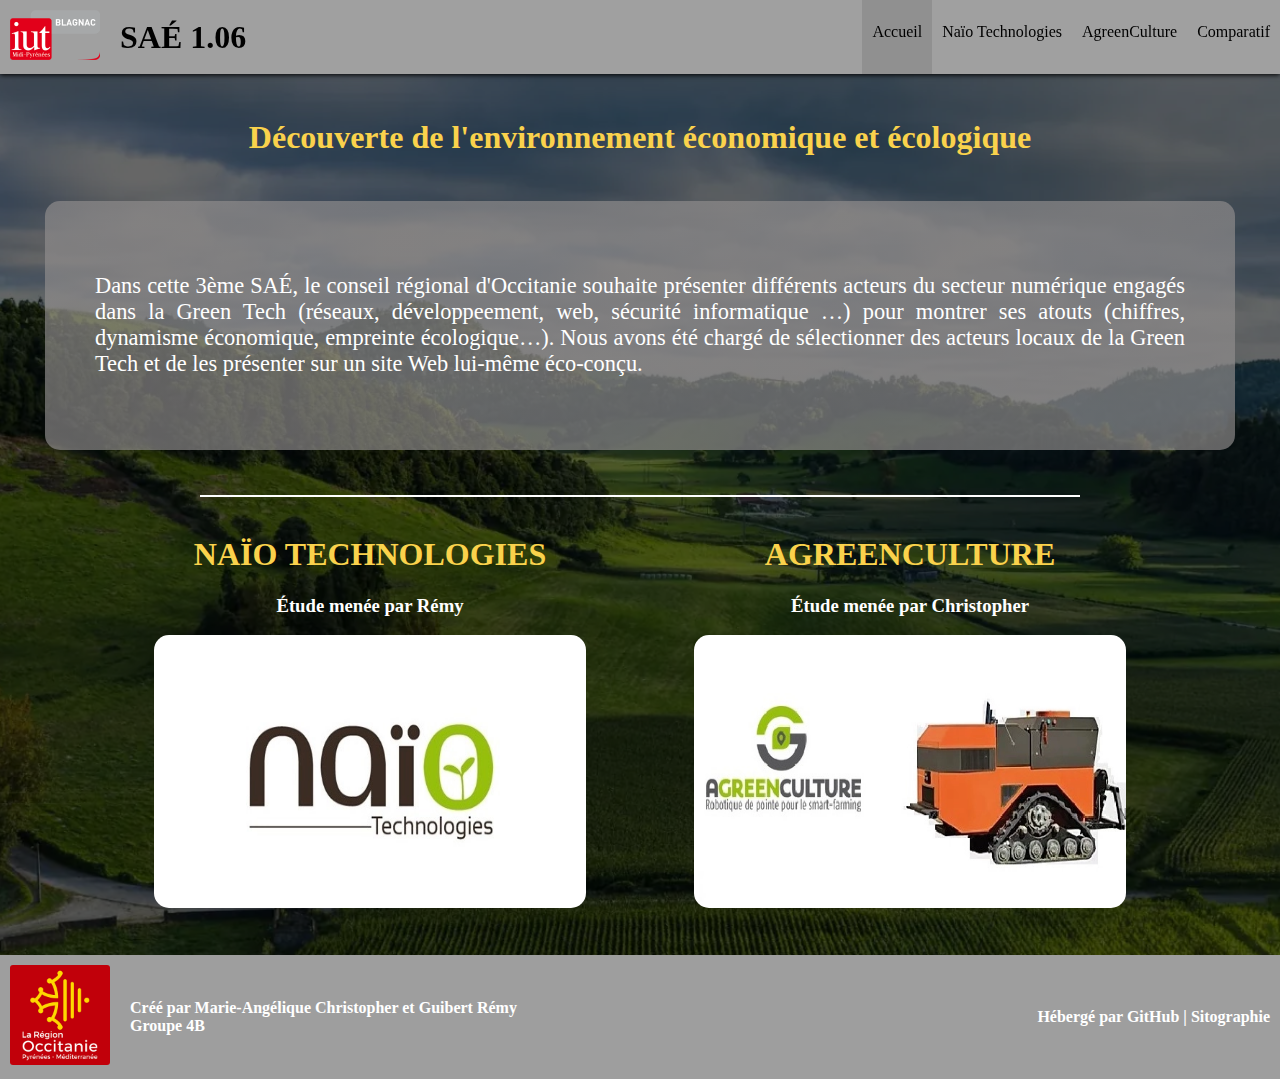
==== index.html @ 4821070e "Initial commit" ====
<!DOCTYPE html>
<html lang="fr">
<head>
	<meta charset="utf-8">
	<meta name="viewport" content="width=device-width">
	<title>SAÉ 1.06</title>
	<link rel="icon" type="image/png" href="img/logo/logo-greentech-small.png">
	<link rel="stylesheet" type="text/css" href="style/style.css">
	<link rel="stylesheet" type="text/css" href="style/index.css">
	<meta property="og:title" content="SAÉ 1.06 - Marie-Angélique et Guibert">
	<meta property="og:description" content="Site web de la SAÉ S1.06 sur deux entreprise de la GreenTech en Occitanie. Par Marie-Angélique Christopher et Guibert Rémy du groupe 4B."/>
	<meta property="theme-color" content="#008000">
</head>

<body id="haut">
	<header>
		<div class="logo">
			<a href="#haut">
				<picture>
					<source srcset="img/logo/logo-iut-blagnac-100w.webp" media="(max-width: 800px)" type="image/webp"/>
					<source srcset="img/logo/logo-iut-blagnac-100w.png" media="(max-width: 800px)" type="image/png"/>
					<source srcset="img/logo/logo-iut-blagnac-200w.webp" media="(min-width: 800px)" type="image/webp"/>
					<source srcset="img/logo/logo-iut-blagnac-200w.png" media="(min-width: 800px)" type="image/png"/>
					<img src="img/logo/logo-iut-blagnac-max.png" width="90" height="50" alt="Logo de l'IUT de Blagnac">
				</picture>
				<h1>SAÉ 1.06</h1>
			</a>
		</div>
		
		<nav>
			<div class="onglets">
				<a class="onglet-actuel" href="index.html">Accueil</a>
				<a href="naio-technologies.html">Naïo Technologies</a>
				<a href="agreenculture.html">AgreenCulture</a>
				<a href="comparatif.html">Comparatif</a>
			</div>
		</nav>
	</header>

	<main class="index">
		<h1 class="titre">Découverte de l'environnement économique et écologique</h1>
		<div class="texte">
			<p>
				Dans cette 3ème SAÉ, le conseil régional d'Occitanie souhaite présenter différents acteurs du secteur numérique engagés dans la Green Tech (réseaux, développeement, web, sécurité informatique …) pour montrer ses atouts (chiffres, dynamisme économique, empreinte écologique…). Nous avons été chargé de sélectionner des acteurs locaux de la Green Tech et de les présenter sur un site Web lui-même éco-conçu.
			</p>
		</div>

		<hr>

		<div class="entreprise">
			<a href="naio-technologies.html">
				<h1>NAÏO TECHNOLOGIES</h1>
				<h3>Étude menée par Rémy</h3>
				<picture>
					<source srcset="img/logo/logo-naio-technologies-max.webp" type="image/webp"/>
					<source srcset="img/logo/logo-naio-technologies-max.png" type="image/png"/>
					<img src="img/logo/logo-naio-technologies-max.png" width="600" height="300" alt="Logo de Naio Technologies">
				</picture>
			</a>
			<a href="agreenculture.html">
				<h1>AGREENCULTURE</h1>
				<h3>Étude menée par Christopher</h3>
				<picture>
					<source srcset="img/logo/logo-agreenculture-max.webp" type="image/webp"/>
					<source srcset="img/logo/logo-agreenculture-max.png" type="image/png"/>
					<img src="img/logo/logo-agreenculture-max.png" width="600" height="300" alt="Logo de AgreenCulture">
				</picture>
			</a>
		
		</div>
	</main>

	<footer>
		<div class="auteurs">
			<a href="https://www.laregion.fr/" target="_blank">
				<picture>
					<source srcset="img/logo/logo-occitanie-100w.webp" media="(max-width: 800px)" type="image/webp"/>
					<source srcset="img/logo/logo-occitanie-100w.png" media="(max-width: 800px)" type="image/png"/>
					<source srcset="img/logo/logo-occitanie-300w.webp" media="(min-width: 800px)" type="image/webp"/>
					<source srcset="img/logo/logo-occitanie-300w.png" media="(min-width: 800px)" type="image/png"/>
					<img src="img/logo/logo-occitanie-600w.png" width="100" height="100" alt="Logo de la région Occitanie">
				</picture>
			</a>
			<h1>Créé par Marie-Angélique Christopher et Guibert Rémy<br>Groupe 4B</h1>
		</div>
		
		<div class="hebergeur">
			<h1>Hébergé par <a href="https://pages.github.com/" target="_blank">GitHub</a> | <a href="sitographie.html">Sitographie</a></h1>
		</div>
	</footer>
</body>
</html>
---- style/style.css ----
/* Entête */
header {
	display: flex;
	flex-wrap: wrap;
	justify-content: space-between;
	min-width: 800px;
	position: sticky;
	top: 0;
	background-color: #A0A0A0;
	box-shadow: 0 1px 5px black;
	z-index: 1;
}

/* Logo dans le nav */
.logo a {
	text-decoration: none;
	color: black;
}
.logo a, nav, .onglets {
	display: flex;
}
.logo img {
	margin: 10px;
}
.logo h1 {
	margin: auto 10px;
}

/* Onglets */
.onglets a, #chapitres a {
	transition: .5s;
	text-decoration: none;
	color: black;
	padding: 22.5px 10px;
}
.onglets a:hover, #chapitres a:hover {
	background-color: #B0B0B0;
}

/* L'onglet actuel est différencié dse autres */
a.onglet-actuel {
	background-color: #909090;
}
a.onglet-actuel:hover {
	background-color: #787878;
}

/* Liste des chapitres */
#chapitres {
	position: absolute;
	top: -85px;
	right: 0;
	opacity: 0;
	background-color: #777575;
	/*background-color: #A0A0A0;*/
	transition: 0.5s;
	display: flex;
	box-shadow: 0 1px 3px black;
}
#chapitres a {
	padding: 10px;
	text-align: center;
	border: 1px grey solid;
}
#chapitres a:hover {
	background-color: grey;
}
#chapitre {
	cursor: pointer;
	user-select: none;
}


/* Pied de page */
footer {
	color: #fff;
	background-color: #9E9E9E;
	align-items: center;
	display: flex;
	flex-wrap: wrap;
	justify-content: space-between;
}
footer img {
	margin: 10px;
	border-radius: 3%;
}
.auteurs {
	display: flex;
	align-items: center;
}
.hebergeur a {
	text-decoration: none;
	color: #fff;
}
.hebergeur a:hover {
	text-decoration: underline;
	color: #DADADA;	
}



/* Style ordinateur */
@media screen and (min-width: 800px) {
	/* Pied de page */
	footer h1 {
		font-size: 1em;
		margin: 10px;
	}
}



/* Style mobile */
@media screen and (max-width: 800px) {
	/* Pied de page */
	footer {
		flex-flow: column;
		padding-bottom: 20px;
	}
	footer h1 {
		font-size: 0.87em;
		margin: 5px;
	}
	.hebergeur, .auteurs {
		font-size: 1.5em;
	}
}
---- style/index.css ----
/* Style ordinateur */
@media screen and (min-width: 800px) {
	body {
		min-width: 800px;
		max-width: 2500px;
	}

	/* Titre */
	hr {
		margin: 5vh 200px 2vh 200px;
	}
	.titre {
		font-size: 2em;
	}
	.texte {
		font-size: 1.4em;
		padding: 50px;
	}
	.entreprise {
		margin: 0 100px;
		margin-bottom: 100px;
		display: flex;
		justify-content: space-between;
	}
	.entreprise a {
		width: 50%;
	}
	.entreprise img {
		width: 80%;
		height: 80%;
	}


	/* Comparatif */
	.comparatif {
		font-size: 1.15em;
	}
	#agreen, #naio, #conclusion {
		padding: 5vh 2.5vw;
	}
	.comparatif p {
		margin: 0 2.5vw;
	}



	/* Sitographie */
	.sitographie {
		padding: 30px;
	}
}





/* Style mobile */
@media screen and (max-width: 800px) {
	body {
		min-width: 800px;
	}


	/* Index */
	hr {
		margin: 5vh;
	}
	.titre {
		font-size: 1.5em;
	}
	.texte {
		padding: 5vh;
		font-size: 1.3em;
	}


	/* Comparatif */
	.comparatif {
		font-size: 1.5em;
	}
	#agreen, #naio, #conclusion {
		padding: 5vh 5vw;
	}


	/* Sitographie */
	.sitographie {
		padding: 3vw;
		font-size: 1.5em;
	}
}





/* Style partagé */
html {
	scroll-behavior: smooth;
}
body {
	margin: auto;
	font-family: 'Noto Serif';
	background: linear-gradient(rgba(0, 0, 0, 0.6), rgba(0, 0, 0, 0.6)), url(../img/fonds/fond-vert.webp);
	background-size: cover;
	background-position: center;
	color: #fff;
}


/* Index */
hr {
	border: 1px solid #fff;
}
main.index {
	text-align: center;
	margin-bottom: 50px;
}
.titre {
	margin: 5vh;
}
.titre, .entreprise h1 {
	color: #FAD24C;
}
.texte {
	margin: 5vh;
	background: linear-gradient(#918E8EAA, #918E8EAA);
	border-radius: 15px;
}
.texte p {
	text-align: justify;
}
.entreprise a {
	color: #fff;
	text-decoration: none;
}
.entreprise img {
	border-radius: 15px;
}


/* Comparatif */
.comparaison {
	display: flex;
	justify-content: space-between;
	margin: 0 5vw;
}
#naio, #agreen {
	width: 50%;
}
#agreen {
	margin-right: 2.5vw;
}
.comparatif h1, .comparatif h2, .comparatif h3, .comparatif h4 {
	color: #FAD24C;
	text-align: center;
}
.comparatif h1 {
	padding: 2.5vh;
}
.comparatif h3 {
	padding-top: 20px;
}
.comparatif h4 {
	padding-top: 10px;
}
.comparatif p {
	text-align: justify;
}
#agreen, #naio, #conclusion {
	background: linear-gradient(#918E8EBB, #918E8EBB);
	border-radius: 15px;
}
#agreen h2, #naio h2 {
	margin: 0;
}
#conclusion {
	margin: 5vh 5vw;
}
#conclusion h1 {
	padding: 0;
}
#conclusion p {
	padding: 20px;
}


/* Sitographie */
.sitographie {
	margin: 0;
	text-align: left;
	color: #fff;
}
.sitographie h1 {
	padding: 20px 0;
	color: #FAD24C;
}
.sitographie a {
	color: #fff;
}
.sitographie a:hover {
	text-decoration: none;
	color: #fff;
}
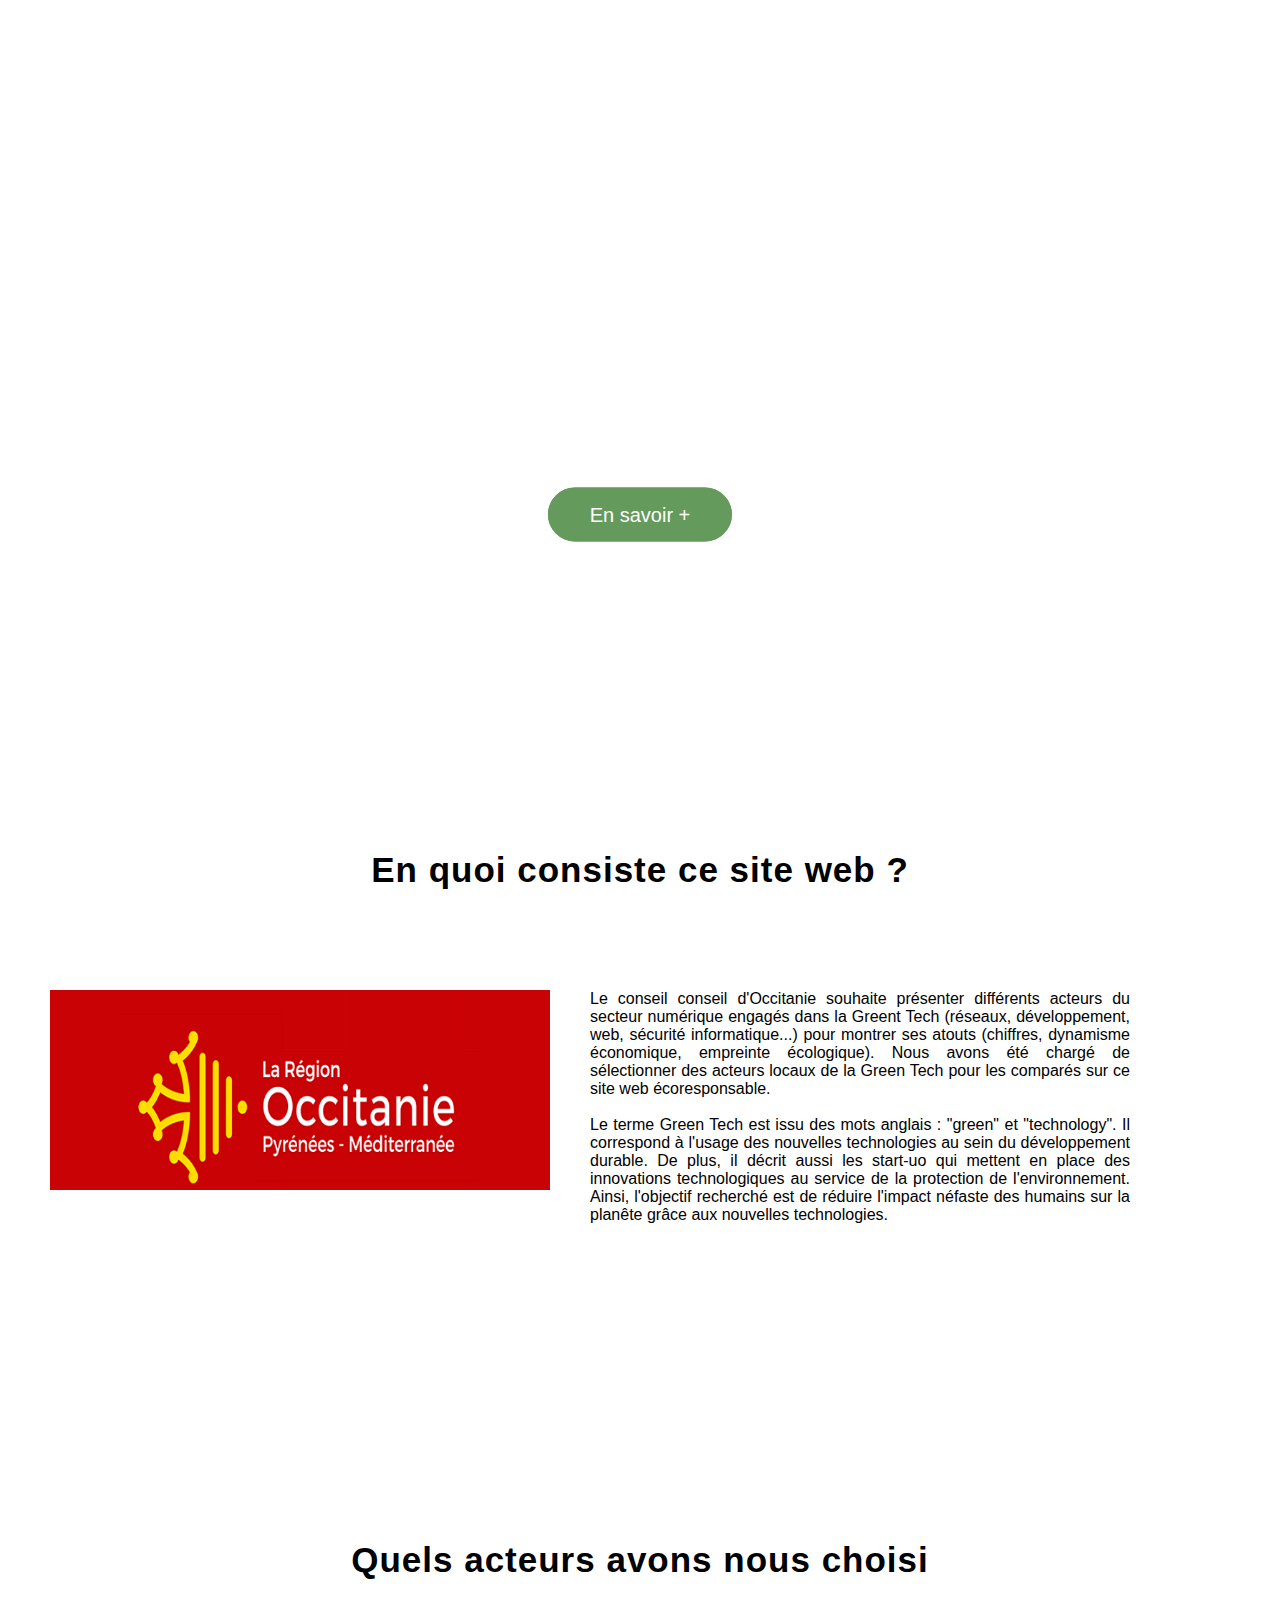
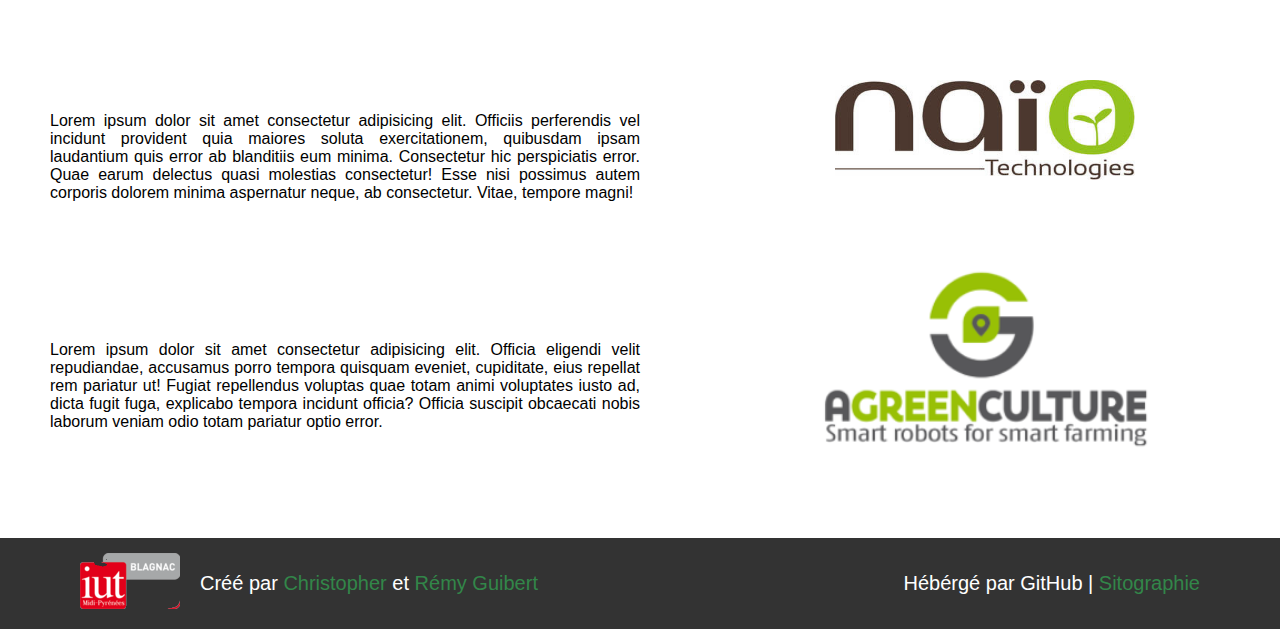
==== commit b38f390f: "Ajout nouveau site" ====
--- a/index.html
+++ b/index.html
@@ -1,92 +1,99 @@
 <!DOCTYPE html>
 <html lang="fr">
 <head>
-	<meta charset="utf-8">
-	<meta name="viewport" content="width=device-width">
-	<title>SAÉ 1.06</title>
-	<link rel="icon" type="image/png" href="img/logo/logo-greentech-small.png">
-	<link rel="stylesheet" type="text/css" href="style/style.css">
-	<link rel="stylesheet" type="text/css" href="style/index.css">
-	<meta property="og:title" content="SAÉ 1.06 - Marie-Angélique et Guibert">
-	<meta property="og:description" content="Site web de la SAÉ S1.06 sur deux entreprise de la GreenTech en Occitanie. Par Marie-Angélique Christopher et Guibert Rémy du groupe 4B."/>
-	<meta property="theme-color" content="#008000">
+    <meta charset="UTF-8">
+    <meta http-equiv="X-UA-Compatible" content="IE=edge">
+    <meta name="viewport" content="width=device-width, initial-scale=1.0">
+    <title>SAÉ 1.06 - Découverte de l'environnement économique et écologique</title>
+    <link rel="stylesheet" href="styles.css">
 </head>
+<body>
+    
+  
+        
+        <header>
+            <video autoplay loop muted plays-inline class="bg-video"><source src="img/bg-video.mp4" type="video/mp4"></video>
+            <nav>
+                <div class="navlogo">SAÉ 1.06 - Groupe 4B02</div>
+                <div class="navbar">
+                    <ul>
+                        <li><a href="#">Accueil</a></li>
+                        <li><a href="#">Naïo Technologies</a></li>
+                        <li><a href="#">Agreenculture</a></li>
+                        <li><a href="#">Comparatif</a></li>
+                        <li><a href="#">À propos</a></li>
+                    </ul>
+                </div>
+            </nav>
+    
+            <div class="header-content">
+                <h1>Découverte de l'environnement<br>économique et écologique</h1>
+                <a href="#content">En savoir +</a>
+            </div>
+        </header>
 
-<body id="haut">
-	<header>
-		<div class="logo">
-			<a href="#haut">
-				<picture>
-					<source srcset="img/logo/logo-iut-blagnac-100w.webp" media="(max-width: 800px)" type="image/webp"/>
-					<source srcset="img/logo/logo-iut-blagnac-100w.png" media="(max-width: 800px)" type="image/png"/>
-					<source srcset="img/logo/logo-iut-blagnac-200w.webp" media="(min-width: 800px)" type="image/webp"/>
-					<source srcset="img/logo/logo-iut-blagnac-200w.png" media="(min-width: 800px)" type="image/png"/>
-					<img src="img/logo/logo-iut-blagnac-max.png" width="90" height="50" alt="Logo de l'IUT de Blagnac">
-				</picture>
-				<h1>SAÉ 1.06</h1>
-			</a>
-		</div>
-		
-		<nav>
-			<div class="onglets">
-				<a class="onglet-actuel" href="index.html">Accueil</a>
-				<a href="naio-technologies.html">Naïo Technologies</a>
-				<a href="agreenculture.html">AgreenCulture</a>
-				<a href="comparatif.html">Comparatif</a>
-			</div>
-		</nav>
-	</header>
+        <main>
 
-	<main class="index">
-		<h1 class="titre">Découverte de l'environnement économique et écologique</h1>
-		<div class="texte">
-			<p>
-				Dans cette 3ème SAÉ, le conseil régional d'Occitanie souhaite présenter différents acteurs du secteur numérique engagés dans la Green Tech (réseaux, développeement, web, sécurité informatique …) pour montrer ses atouts (chiffres, dynamisme économique, empreinte écologique…). Nous avons été chargé de sélectionner des acteurs locaux de la Green Tech et de les présenter sur un site Web lui-même éco-conçu.
-			</p>
-		</div>
+            <div class="content" id="content">
+                <div class="presentation">
+                    <div class="title">En quoi consiste ce site web ?</div> 
+    
+                    <div class="presentation-content">
+    
+                        <div class="logo"><a href="img/logo-occitanie.png"><img src="img/logo-occitanie.png" alt="logo de l'occitanie" width="500px" height="200px" title="Cliquez pour agrandir"></a></div>
+    
+                        <div class="texte">Le conseil conseil d'Occitanie souhaite présenter différents acteurs du secteur numérique
+                            engagés dans la Greent Tech (réseaux, développement, web, sécurité informatique...) pour montrer ses atouts
+                            (chiffres, dynamisme économique, empreinte écologique).
+                            Nous avons été chargé de sélectionner des acteurs locaux de la Green Tech pour les comparés sur ce site web écoresponsable.
+                            <br><br>Le terme Green Tech est issu des mots anglais : "green" et "technology". Il correspond à l'usage des nouvelles technologies au sein du développement durable.
+                            De plus, il décrit aussi les start-uo qui mettent en place des innovations technologiques au service de la protection de l'environnement.
+                            Ainsi, l'objectif recherché est de réduire l'impact néfaste des humains sur la planête grâce aux nouvelles technologies.
+                        </div>
+                    </div>
+                </div>
+    
+                <div class="entreprise">
+                    <div class="title">Quels acteurs avons nous choisi</div>
+                    <div class="entreprise-content">
+    
+                        <div class="entreprise-row naio">
+                            <div class="entreprise-texte ">
+                                Lorem ipsum dolor sit amet consectetur adipisicing elit. Officiis perferendis vel incidunt provident quia maiores soluta exercitationem, quibusdam ipsam laudantium quis error ab blanditiis eum minima. Consectetur hic perspiciatis error. Quae earum delectus quasi molestias consectetur! Esse nisi possimus autem corporis dolorem minima aspernatur neque, ab consectetur. Vitae, tempore magni!
+                            </div>
+                            
+                            <div class="entreprise-img ">
+                                <img src="img/logo-naio.jpg" alt="" height="100px" width="300px">
+                            </div>
+                        </div>
+    
+                        <div class="entreprise-row agreen">
+                            <div class="entreprise-texte">
+                                Lorem ipsum dolor sit amet consectetur adipisicing elit. Officia eligendi velit repudiandae, accusamus porro tempora quisquam eveniet, cupiditate, eius repellat rem pariatur ut! Fugiat repellendus voluptas quae totam animi voluptates iusto ad, dicta fugit fuga, explicabo tempora incidunt officia? Officia suscipit obcaecati nobis laborum veniam odio totam pariatur optio error.
+                            </div>
+                            <div class="entreprise-img">
+                                <img src="img/logo-agreen.png" alt="" height="250px" width="500px">
+                            </div>
+                        </div>
+                    </div>
+                </div>
+    
+            </div>
+        </main>
+        
+        <footer>
+            <div class="gauche">
+                <div class="footer-logo">
+                    <a href="#"><img src="img/logo-iut.png" alt="logo de l'iut'"></a>
+                </div>
+                <div class="gauche-texte">
+                    Créé par <a href="#">Christopher</a> et <a href="#">Rémy Guibert</a>
+                </div>
+               
+            </div>
+            <div class="doite">Hébérgé par GitHub | <a href="#">Sitographie</a></div>
+        </footer>
 
-		<hr>
-
-		<div class="entreprise">
-			<a href="naio-technologies.html">
-				<h1>NAÏO TECHNOLOGIES</h1>
-				<h3>Étude menée par Rémy</h3>
-				<picture>
-					<source srcset="img/logo/logo-naio-technologies-max.webp" type="image/webp"/>
-					<source srcset="img/logo/logo-naio-technologies-max.png" type="image/png"/>
-					<img src="img/logo/logo-naio-technologies-max.png" width="600" height="300" alt="Logo de Naio Technologies">
-				</picture>
-			</a>
-			<a href="agreenculture.html">
-				<h1>AGREENCULTURE</h1>
-				<h3>Étude menée par Christopher</h3>
-				<picture>
-					<source srcset="img/logo/logo-agreenculture-max.webp" type="image/webp"/>
-					<source srcset="img/logo/logo-agreenculture-max.png" type="image/png"/>
-					<img src="img/logo/logo-agreenculture-max.png" width="600" height="300" alt="Logo de AgreenCulture">
-				</picture>
-			</a>
-		
-		</div>
-	</main>
-
-	<footer>
-		<div class="auteurs">
-			<a href="https://www.laregion.fr/" target="_blank">
-				<picture>
-					<source srcset="img/logo/logo-occitanie-100w.webp" media="(max-width: 800px)" type="image/webp"/>
-					<source srcset="img/logo/logo-occitanie-100w.png" media="(max-width: 800px)" type="image/png"/>
-					<source srcset="img/logo/logo-occitanie-300w.webp" media="(min-width: 800px)" type="image/webp"/>
-					<source srcset="img/logo/logo-occitanie-300w.png" media="(min-width: 800px)" type="image/png"/>
-					<img src="img/logo/logo-occitanie-600w.png" width="100" height="100" alt="Logo de la région Occitanie">
-				</picture>
-			</a>
-			<h1>Créé par Marie-Angélique Christopher et Guibert Rémy<br>Groupe 4B</h1>
-		</div>
-		
-		<div class="hebergeur">
-			<h1>Hébergé par <a href="https://pages.github.com/" target="_blank">GitHub</a> | <a href="sitographie.html">Sitographie</a></h1>
-		</div>
-	</footer>
+    <script src="script.js"></script>
 </body>
-</html>
+</html>--- a/styles.css
+++ b/styles.css
@@ -0,0 +1,225 @@
+*{
+    margin: 0;
+    padding: 0;
+    list-style: none;
+    text-decoration: none;
+    font-family: 'Poppins', sans-serif;
+}
+
+html{
+    scroll-behavior: smooth;
+}
+
+
+nav{
+    position: fixed;
+    top: 0;
+    display: flex;
+    /* justify-content: space-between; */
+    padding: 40px 100px;
+    align-items: center;
+    z-index: 2;
+    width: 100%;
+    transition: .6s;
+}
+
+nav.sticky{
+    background-color: #328649;
+    padding: 20px 100px;
+}
+
+.navlogo{
+    color: #fff;
+    font-size: 1.6em;
+    font-weight: 600;
+    letter-spacing: 2px;
+    margin-right: 180px;
+}
+
+.navbar ul li{
+    
+    display: inline-block;
+    margin-right: 30px;
+    font-size: 18px;
+}
+.navbar a{
+    color: #fff;
+    font-weight: 700;
+}
+
+.header-content {
+    text-align: center;
+    position: absolute; 
+    top: 50%; left: 50%; 
+    transform: translate(-50%, -50%);
+}
+.header-content h1{
+    color: #fff;
+    font-size: 40px;
+    margin-bottom: 40px;
+    
+}
+.header-content a{
+    color: #fff;
+    position: relative;
+    font-size: 20px;
+    border: 2px solid #649A5B;
+    padding: 14px 40px;
+    background-color: #649A5B;
+    border-radius: 50px ;
+    transition: .6s all ease;
+}
+.header-content a:hover{
+    background-color: transparent;
+    color: #649A5B;
+    transition: .6s all ease;
+}
+.bg-video{
+    position: absolute;
+    right: 0;
+    bottom: 0;
+    /* z-index: 0; */
+}
+
+.content{
+    margin-top: 750px;
+    /* height: 100vh; */
+}
+
+.content .title{
+    padding-top: 100px;
+    font-size: 35px;
+    font-weight: 600;
+    letter-spacing: 1px;
+    margin-bottom: 100px;
+    text-align: center;
+}
+.logo{
+    width: 50%;
+    height: 50vh;
+    margin-left: 50px;
+   
+}
+
+.texte{
+    width: 50%;
+    height: 50vh;
+    text-align: justify;
+    margin-right: 150px;
+
+}
+
+.presentation-content{
+    display: flex;
+    align-items: center;
+}
+
+
+.entreprise-img{
+margin-bottom: 50px;
+
+width: 50%;
+text-align: center;
+
+
+}
+.entreprise-texte{
+  width: 50%;
+  padding-right: 50px;
+  margin-left: 50px;
+  text-align: justify;
+}
+  .entreprise-row{
+    display: flex;
+    align-items: center;
+}
+
+footer{
+    background-color: #333;
+    display: flex;
+    justify-content: space-between;
+    align-items: center;
+    color: #fff;
+    padding: 15px 80px;
+    font-size: 20px;
+}
+
+footer .gauche{
+    display: flex;
+    align-items: center;
+}
+
+footer .gauche img{
+    margin-right: 20px;
+}
+footer a{
+    color: #328649;
+}
+
+footer a:hover{
+    text-decoration: underline;
+}
+
+
+@media only screen and (min-device-width: 1031px) and (max-device-width: 1210px){
+    .navlogo{
+        margin-right: 70px;
+    }
+
+    .navbar ul li{
+        margin-right: 10px;
+    }
+
+    .header-content h1{
+        font-size: 32px;
+    }
+}
+
+@media only screen and (min-device-width: 1000px) and (max-device-width: 1030px){
+    .navlogo{
+        font-size: 23px;
+        margin-right: 80px;
+    }
+
+    .navbar ul li{
+        font-size: 17px;
+        margin-right: 13px;
+    }
+
+    .header-content h1{
+        font-size: 33px;
+    }
+}
+
+@media only screen and (min-device-width: 950px) and (max-device-width: 1000px){
+    .navlogo{
+        font-size: 20px;
+        margin-right: 80px;
+    }
+
+    .navbar ul li{
+        font-size: 16px;
+        margin-right: 13px;
+    
+    }
+
+    .header-content h1{
+        font-size: 30px;
+    }
+    
+}
+
+
+@media (max-width: 950px){
+    .navlogo{
+        font-size: 20px;
+        margin-right: 100px;
+        
+    }
+
+    .navbar ul li{
+        display: none;
+    }
+
+   
+}
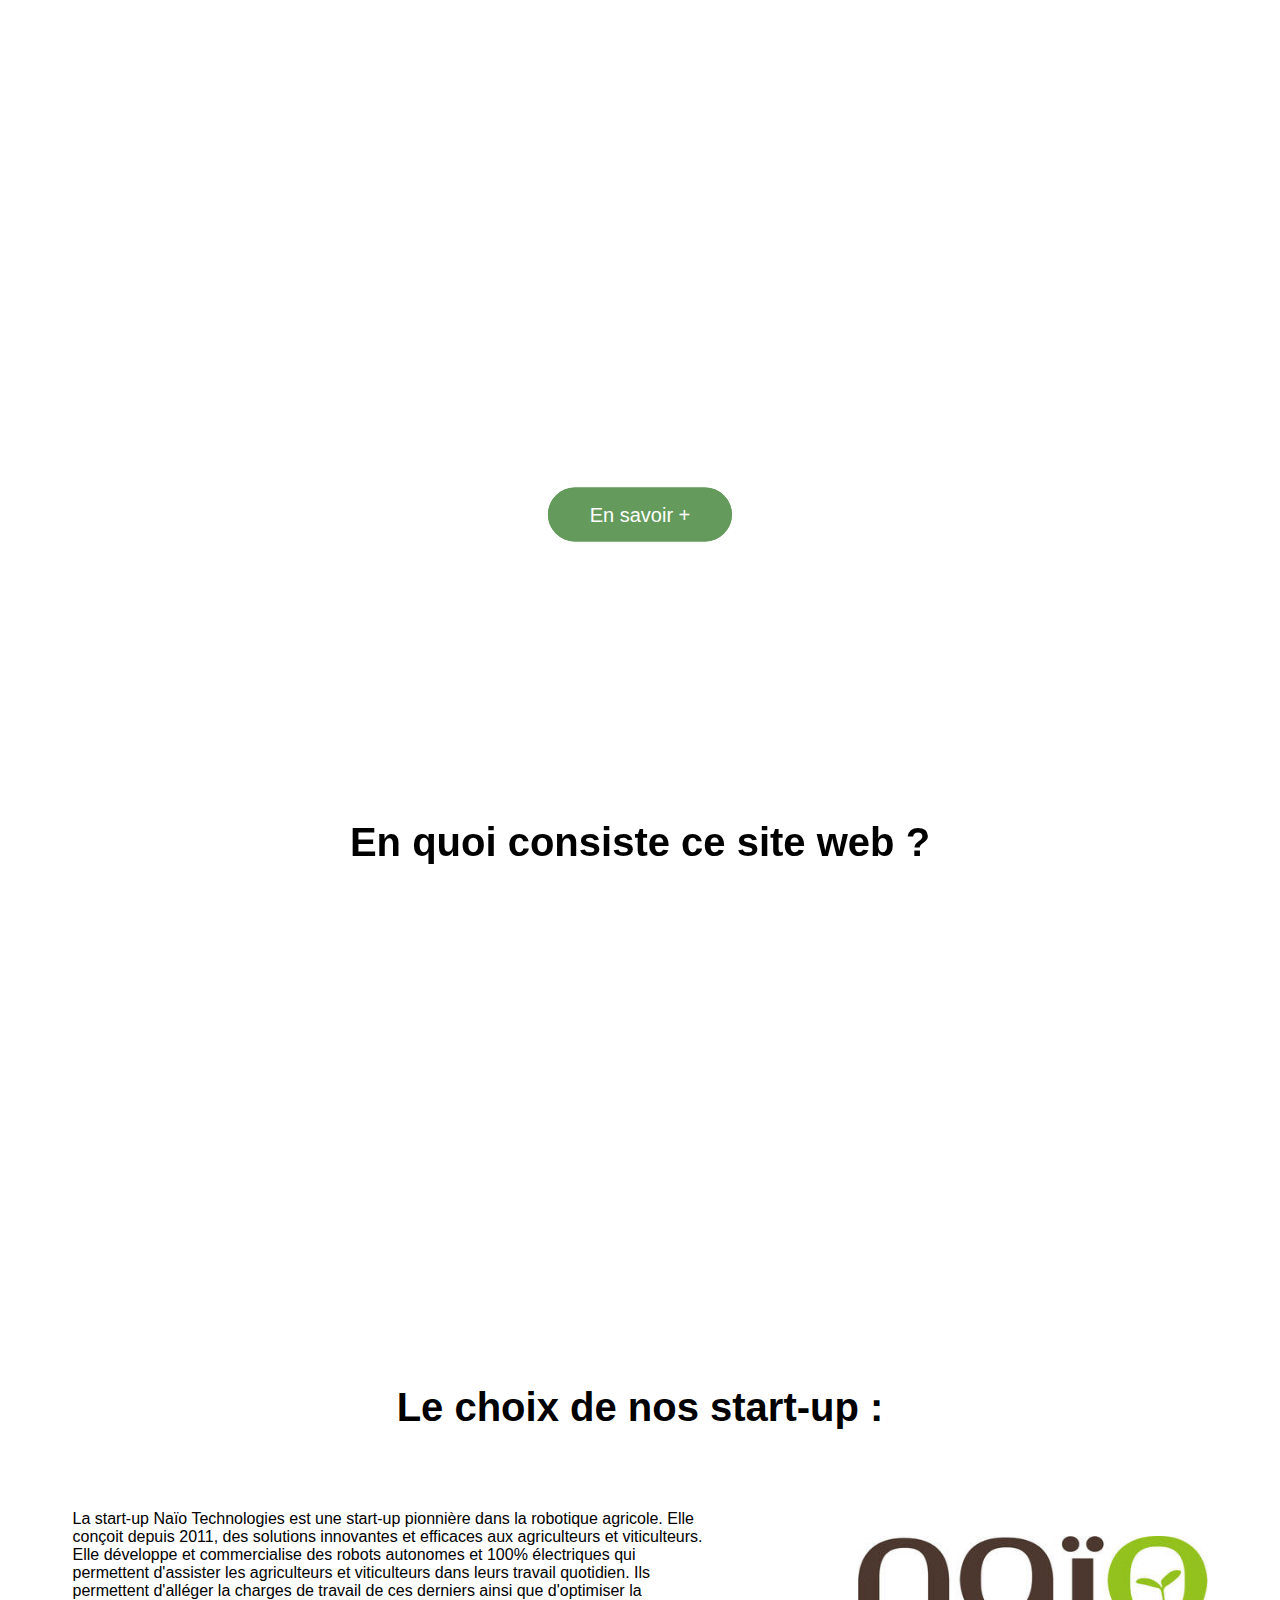
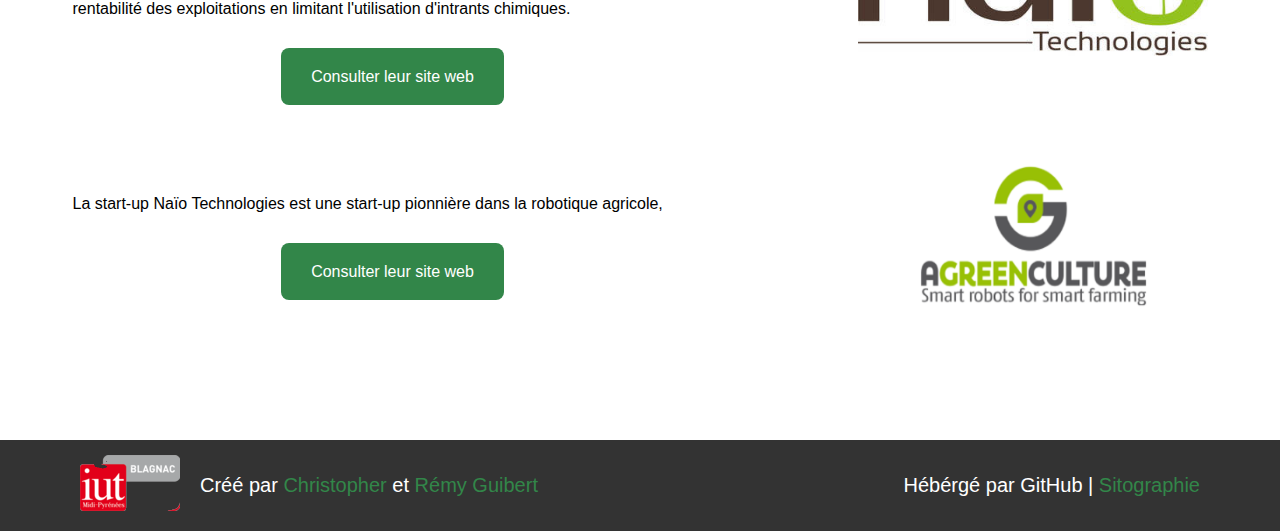
==== commit 6970c131: "Ajout des fichiers" ====
--- a/index.html
+++ b/index.html
@@ -5,6 +5,8 @@
     <meta http-equiv="X-UA-Compatible" content="IE=edge">
     <meta name="viewport" content="width=device-width, initial-scale=1.0">
     <title>SAÉ 1.06 - Découverte de l'environnement économique et écologique</title>
+    <link rel="stylesheet" href="https://cdnjs.cloudflare.com/ajax/libs/font-awesome/6.1.1/css/all.min.css" integrity="sha512-KfkfwYDsLkIlwQp6LFnl8zNdLGxu9YAA1QvwINks4PhcElQSvqcyVLLD9aMhXd13uQjoXtEKNosOWaZqXgel0g==" crossorigin="anonymous" referrerpolicy="no-referrer" />
+    <link href="https://unpkg.com/aos@2.3.1/dist/aos.css" rel="stylesheet">
     <link rel="stylesheet" href="styles.css">
 </head>
 <body>
@@ -17,23 +19,99 @@
                 <div class="navlogo">SAÉ 1.06 - Groupe 4B02</div>
                 <div class="navbar">
                     <ul>
-                        <li><a href="#">Accueil</a></li>
-                        <li><a href="#">Naïo Technologies</a></li>
+                        <li><a href="index.html">Accueil</a></li>
+                        <li><a href="naio.html">Naïo Technologies</a></li>
                         <li><a href="#">Agreenculture</a></li>
                         <li><a href="#">Comparatif</a></li>
-                        <li><a href="#">À propos</a></li>
+                        <li><a href="src/contact.html">À propos</a></li>
                     </ul>
                 </div>
             </nav>
     
             <div class="header-content">
                 <h1>Découverte de l'environnement<br>économique et écologique</h1>
-                <a href="#content">En savoir +</a>
+                <a href="#presentation">En savoir +</a>
             </div>
         </header>
 
         <main>
 
+            <button class="btn-scroll" id="btn-scroll">
+                <i class="fa-solid fa-arrow-up"></i>
+            </button>
+
+            <div class="presentation" id="presentation">
+                <div class="title aos-item" data-aos="zoom-in">
+                    En quoi consiste ce site web ?
+                </div>
+                <div class="presentation-content" id="presentation">
+
+                    <div class="presentation-img" class="title aos-item" data-aos="flip-left" data-aos-delay="50" data-aos-duration="2000" data-aos-once="false">
+                        <img src="img/logo-occitanie.png" alt="logo occitanie" width="450px" height="200px">
+                    </div>
+                    <div class="presentation-texte" data-aos="fade-left" data-aos-delay="300" data-aos-duration="2000" data-aos-once="false">
+                        <p>
+                            Le conseil conseil d'Occitanie souhaite présenter différents acteurs du secteur numérique
+                            engagés dans la Greent Tech (réseaux, développement, web, sécurité informatique...) pour montrer ses atouts
+                            (chiffres, dynamisme économique, empreinte écologique).
+                            Nous avons été chargé de sélectionner des acteurs locaux de la Green Tech pour les comparés sur ce site web écoresponsable.
+                            <br><br>Le terme Green Tech est issu des mots anglais : "green" et "technology". Il correspond à l'usage des nouvelles technologies au sein du développement durable.
+                            De plus, il décrit aussi les start-uo qui mettent en place des innovations technologiques au service de la protection de l'environnement.
+                            Ainsi, l'objectif recherché est de réduire l'impact néfaste des humains sur la planête grâce aux nouvelles technologies.
+                        </p>
+                    </div>
+                </div>
+                
+            </div>
+
+            <div class="entreprise">
+                <div class="title">Le choix de nos start-up : </div>
+
+                <div class="naio">
+                    <div class="entreprise-content">
+                  
+                        <div class="entreprise-texte">
+                            La start-up Naïo Technologies est une start-up pionnière dans la robotique agricole. 
+                            Elle conçoit depuis 2011, des solutions innovantes et efficaces aux agriculteurs et viticulteurs. Elle développe et commercialise des
+                            robots autonomes et 100% électriques qui permettent d'assister les agriculteurs et viticulteurs dans leurs travail quotidien.
+                            Ils permettent d'alléger la charges de travail de ces derniers ainsi que d'optimiser la rentabilité des exploitations en limitant l'utilisation 
+                            d'intrants chimiques.<br>
+
+                            <div class="entreprise-lien">
+                                <a href="https://www.naio-technologies.com" target="_blank">Consulter leur site web</a>
+                            </div>
+                        
+                        </div>
+
+                        <div class="entreprise-img">    
+                            <img src="img/logo-naio.jpg" alt="logo naïo technologies" width="350px" height="120px">
+                        </div>
+        
+                </div>
+
+                <div class="agreen">
+                    <div class="entreprise-content">
+                  
+                        <div class="entreprise-texte">
+                            La start-up Naïo Technologies est une start-up pionnière dans la robotique agricole, <br>
+
+                            <div class="entreprise-lien">
+                                <a href="https://www.naio-technologies.com" target="_blank">Consulter leur site web</a>
+                            </div>
+                        </div>
+
+                        <div class="entreprise-img">    
+                            <img src="img/logo-agreen.png" alt="logo naïo technologies" width="350px" height="200px">
+                        </div>
+        
+                </div>
+                </div>
+            </div>
+
+            <!-- <button class="btn-scroll" id="btn-scroll">
+                <i class="fa-solid fa-arrow-up"></i>
+            </button>
+            
             <div class="content" id="content">
                 <div class="presentation">
                     <div class="title">En quoi consiste ce site web ?</div> 
@@ -42,7 +120,8 @@
     
                         <div class="logo"><a href="img/logo-occitanie.png"><img src="img/logo-occitanie.png" alt="logo de l'occitanie" width="500px" height="200px" title="Cliquez pour agrandir"></a></div>
     
-                        <div class="texte">Le conseil conseil d'Occitanie souhaite présenter différents acteurs du secteur numérique
+                        <div class="texte">
+                            Le conseil conseil d'Occitanie souhaite présenter différents acteurs du secteur numérique
                             engagés dans la Greent Tech (réseaux, développement, web, sécurité informatique...) pour montrer ses atouts
                             (chiffres, dynamisme économique, empreinte écologique).
                             Nous avons été chargé de sélectionner des acteurs locaux de la Green Tech pour les comparés sur ce site web écoresponsable.
@@ -78,7 +157,7 @@
                     </div>
                 </div>
     
-            </div>
+            </div> -->
         </main>
         
         <footer>
@@ -94,6 +173,7 @@
             <div class="doite">Hébérgé par GitHub | <a href="#">Sitographie</a></div>
         </footer>
 
+    <script src="https://unpkg.com/aos@2.3.1/dist/aos.js"></script>
     <script src="script.js"></script>
 </body>
 </html>--- a/styles.css
+++ b/styles.css
@@ -1,3 +1,4 @@
+/* /////////////// SUR TOUTES LES PAGES /////////////// */
 *{
     margin: 0;
     padding: 0;
@@ -11,42 +12,74 @@
 }
 
 
+.btn-scroll{
+    position: fixed;
+    display: none;
+    height: 60px;
+    width: 60px;
+    right: 15px;
+    bottom: 20px;
+    border-radius: 50%;
+    background-color: #328649;
+    box-shadow: 0 0 10px rgba(0,0,0,0.25);
+    color: #fff;
+    font-size: 20px;
+    border: none;
+    outline: none;
+    cursor: pointer;
+    transition: .6s;
+    
+}
+
+.btn-scroll:hover{
+    background: #286D3B;
+    transition: .6s;
+}
+
+.btn-scroll.active{
+    display: inline;
+    transition: .6s;
+
+}
+
 nav{
     position: fixed;
     top: 0;
-    display: flex;
-    /* justify-content: space-between; */
-    padding: 40px 100px;
-    align-items: center;
-    z-index: 2;
     width: 100%;
+    display: flex;
+    justify-content: space-around;
+    padding: 40px 0;
     transition: .6s;
+    align-items: center;
+    z-index: 2;  
+}
+
+.navlogo{
+    font-size: 20px;
+    color: #fff;
+    font-weight: 700;
+    letter-spacing: 1px;
+}
+
+.navbar ul li{
+    display: inline-block;
+    margin-right: 20px;
+}
+
+.navbar a{
+    color: #fff;
+    font-size: 18px;
+}
+
+.navbar a:hover{
+    text-decoration: underline;
 }
 
 nav.sticky{
     background-color: #328649;
-    padding: 20px 100px;
-}
-
-.navlogo{
-    color: #fff;
-    font-size: 1.6em;
-    font-weight: 600;
-    letter-spacing: 2px;
-    margin-right: 180px;
-}
-
-.navbar ul li{
-    
-    display: inline-block;
-    margin-right: 30px;
-    font-size: 18px;
-}
-.navbar a{
-    color: #fff;
-    font-weight: 700;
-}
-
+    padding: 20px 10px;
+    box-shadow: 0px 6px 7px 1px rgba(0,0,0,0.54);
+}
 .header-content {
     text-align: center;
     position: absolute; 
@@ -78,63 +111,99 @@
     position: absolute;
     right: 0;
     bottom: 0;
+    
     /* z-index: 0; */
 }
-
-.content{
-    margin-top: 750px;
-    /* height: 100vh; */
-}
-
-.content .title{
+/* ////////////////////////////// */
+
+
+/*  ////////// INDEX ////////// */
+.presentation{
+    margin-top: 720px;
+}
+
+.presentation-content{
+    display: flex;
+}
+
+.presentation-img img{
+    display: flex;
+    margin-right: 80px;
+    margin-left: 50px;
+}
+.presentation-texte{
+    width: 50%;
+    font-size: 17px;
+}
+
+.title{
+    font-size: 40px;
+    font-weight: 700;
+    text-align: center;
+    margin-bottom: 80px;
     padding-top: 100px;
-    font-size: 35px;
-    font-weight: 600;
-    letter-spacing: 1px;
+}
+
+.entreprise{
+    margin-top: 100px;
     margin-bottom: 100px;
+}
+
+.entreprise-content{
+    display: flex;
+    align-items: center;
+    justify-content: space-around;
+}
+
+.entreprise-texte{
+    width: 50%;
+}
+
+.entreprise-lien{
+    margin-top: 50px;
     text-align: center;
 }
-.logo{
+
+.entreprise-lien a{
+    background-color: #328649;
+    color: #fff;
+    padding: 20px 30px;
+    border-radius: 8px;
+    transition: .3s;
+}
+
+.entreprise-lien a:hover{
+    background: transparent;
+    color: #328649;
+    border: 2px solid #328649;
+    transition: .3s;
+}
+.agreen{
+    margin-top: 50px;
+}
+/* ////////////////////////////// */
+
+.naio-presentation{
+    margin-top: 720px;
+}
+
+.naio-presentation-content{
+    display: flex;
+    align-items: center;
+}
+
+.naio-presentation-img{
+    margin-right: 80px;
+    margin-left: 50px;
+}
+.naio-presentation-texte{
     width: 50%;
-    height: 50vh;
-    margin-left: 50px;
-   
-}
-
-.texte{
-    width: 50%;
-    height: 50vh;
-    text-align: justify;
-    margin-right: 150px;
-
-}
-
-.presentation-content{
-    display: flex;
-    align-items: center;
-}
-
-
-.entreprise-img{
-margin-bottom: 50px;
-
-width: 50%;
-text-align: center;
-
-
-}
-.entreprise-texte{
-  width: 50%;
-  padding-right: 50px;
-  margin-left: 50px;
-  text-align: justify;
-}
-  .entreprise-row{
-    display: flex;
-    align-items: center;
-}
-
+    font-size: 17px;
+}
+
+/* /////////////// SUR TOUTES LES PAGES /////////////// */
 footer{
+
     background-color: #333;
     display: flex;
     justify-content: space-between;
@@ -159,67 +228,98 @@
 footer a:hover{
     text-decoration: underline;
 }
-
-
-@media only screen and (min-device-width: 1031px) and (max-device-width: 1210px){
-    .navlogo{
-        margin-right: 70px;
-    }
-
+/* ////////////////////////////// */
+
+@media only screen and (min-device-width: 1009px) and (max-device-width: 1189px){
+    .header-content h1{
+        font-size: 30px;
+    }
+}
+
+@media only screen and (min-device-width: 681px) and (max-device-width: 1008px){
+    .header-content h1{
+       font-size: 27px;
+    }
+}
+
+@media only screen and (min-device-width: 900px) and (max-device-width: 1180px){
+    .presentation-texte{
+        padding-right: 20px;
+        font-size: 16px;
+    }
+}
+
+@media (max-width: 1250px) {
+    nav{
+        padding: 40px 20px;
+    }
+}
+
+@media (max-width: 1180px) {
     .navbar ul li{
         margin-right: 10px;
     }
-
-    .header-content h1{
-        font-size: 32px;
-    }
-}
-
-@media only screen and (min-device-width: 1000px) and (max-device-width: 1030px){
-    .navlogo{
-        font-size: 23px;
-        margin-right: 80px;
-    }
-
-    .navbar ul li{
-        font-size: 17px;
-        margin-right: 13px;
-    }
-
-    .header-content h1{
-        font-size: 33px;
-    }
-}
-
-@media only screen and (min-device-width: 950px) and (max-device-width: 1000px){
-    .navlogo{
-        font-size: 20px;
-        margin-right: 80px;
-    }
-
-    .navbar ul li{
-        font-size: 16px;
-        margin-right: 13px;
-    
-    }
-
-    .header-content h1{
-        font-size: 30px;
-    }
-    
-}
-
-
-@media (max-width: 950px){
-    .navlogo{
-        font-size: 20px;
-        margin-right: 100px;
-        
-    }
-
+}
+
+@media (max-width: 1000px){
+    .presentation-content{
+        display: flex;
+        flex-direction: column;
+        align-items: center;
+    }
+}
+
+@media (max-width: 900px){
     .navbar ul li{
         display: none;
     }
 
-   
-}
+    .entreprise-content{
+        /* display: flex; */
+        flex-direction: column-reverse;
+    }
+
+    .entreprise-img{
+        padding-bottom: 20px;
+    }
+
+    .presentation-content .logo img{
+        width: 300px;
+        height: 150px;
+    }
+
+    .presentation-content{
+        display: flex;
+        flex-direction: column;
+        align-items: center;
+    }
+
+    .presentation-img{
+        padding-bottom: 50px;
+    }
+
+    .presentation-img img{
+        width: 300px;
+        height: 160px;
+    }
+
+    /* ////////// */
+
+    .naio-presentation-content{
+        flex-direction: column;
+    }
+
+    .naio-presentation-texte{
+        width: 70%;
+    }
+    .naio-presentation-img{
+        margin-bottom: 40px;
+    }
+
+}
+
+@media (max-width: 802px){
+    .header-content h1{
+        font-size: 22px;
+     }
+}